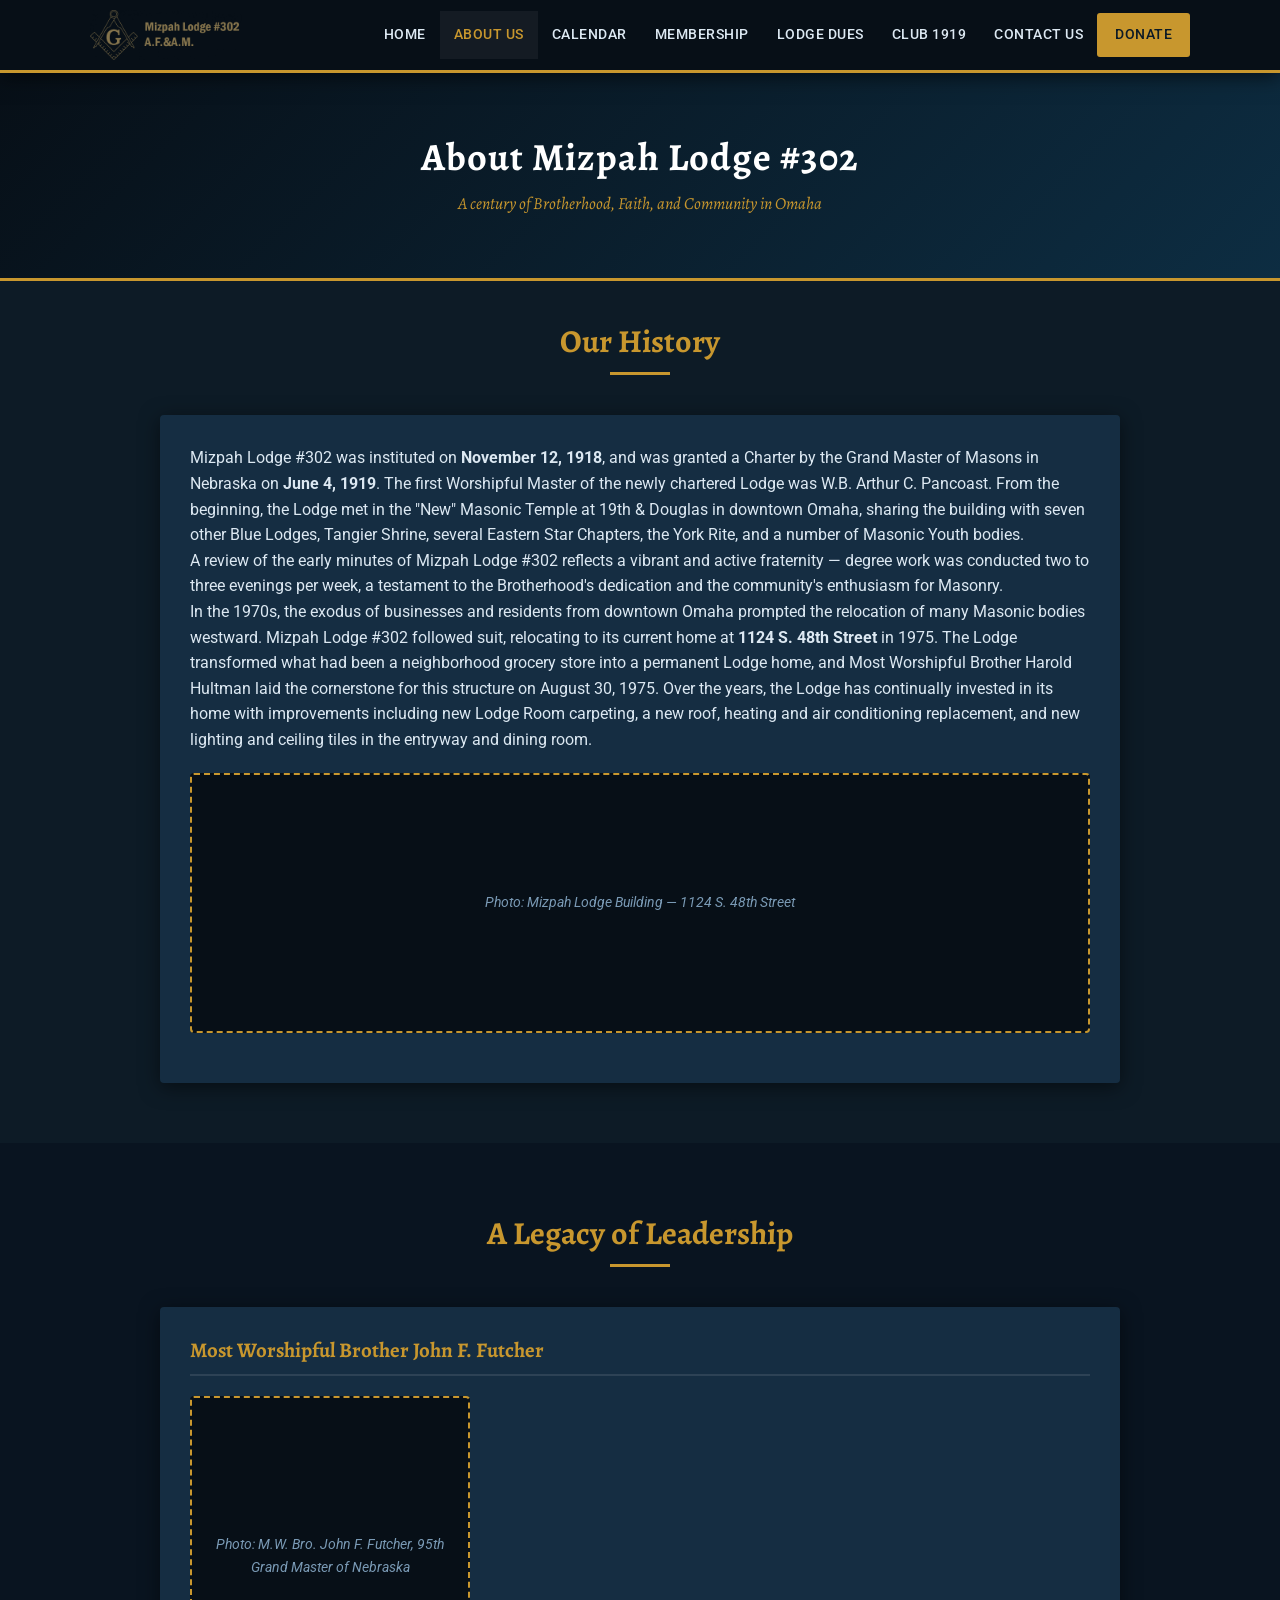
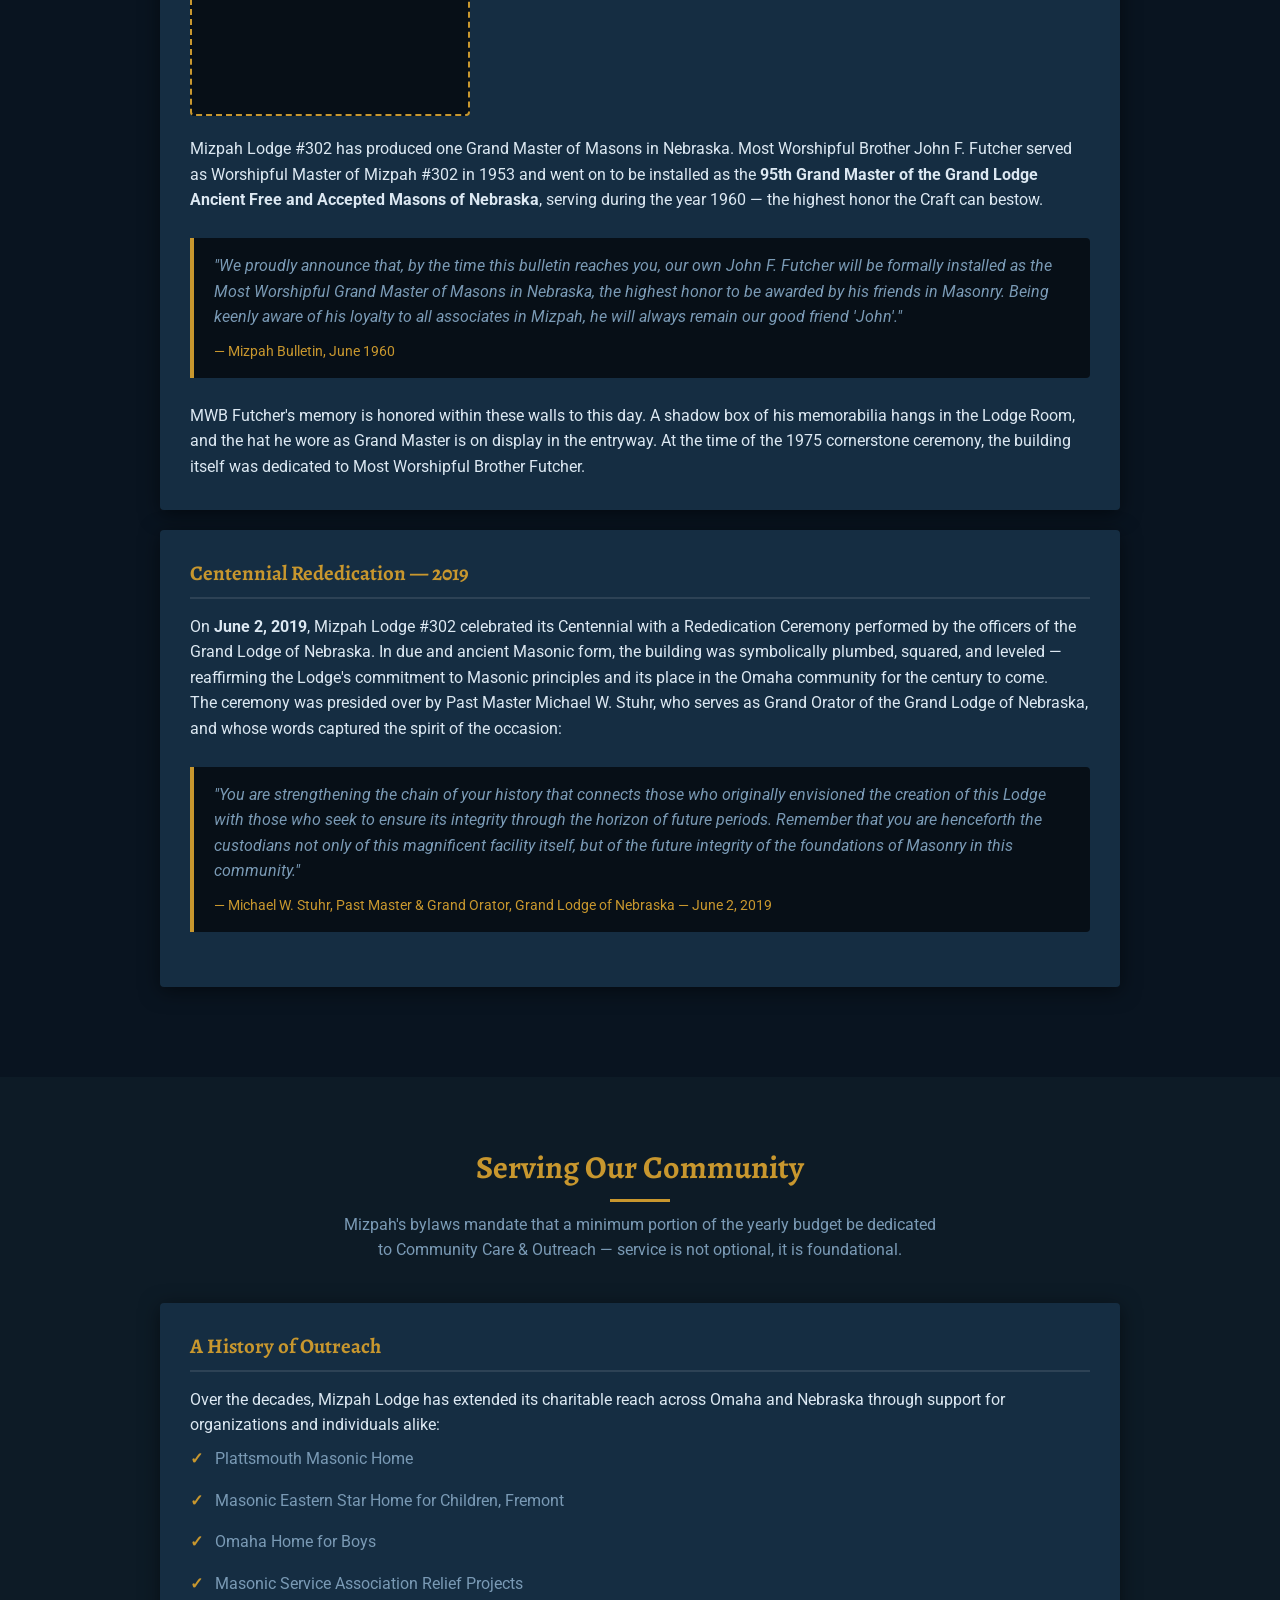
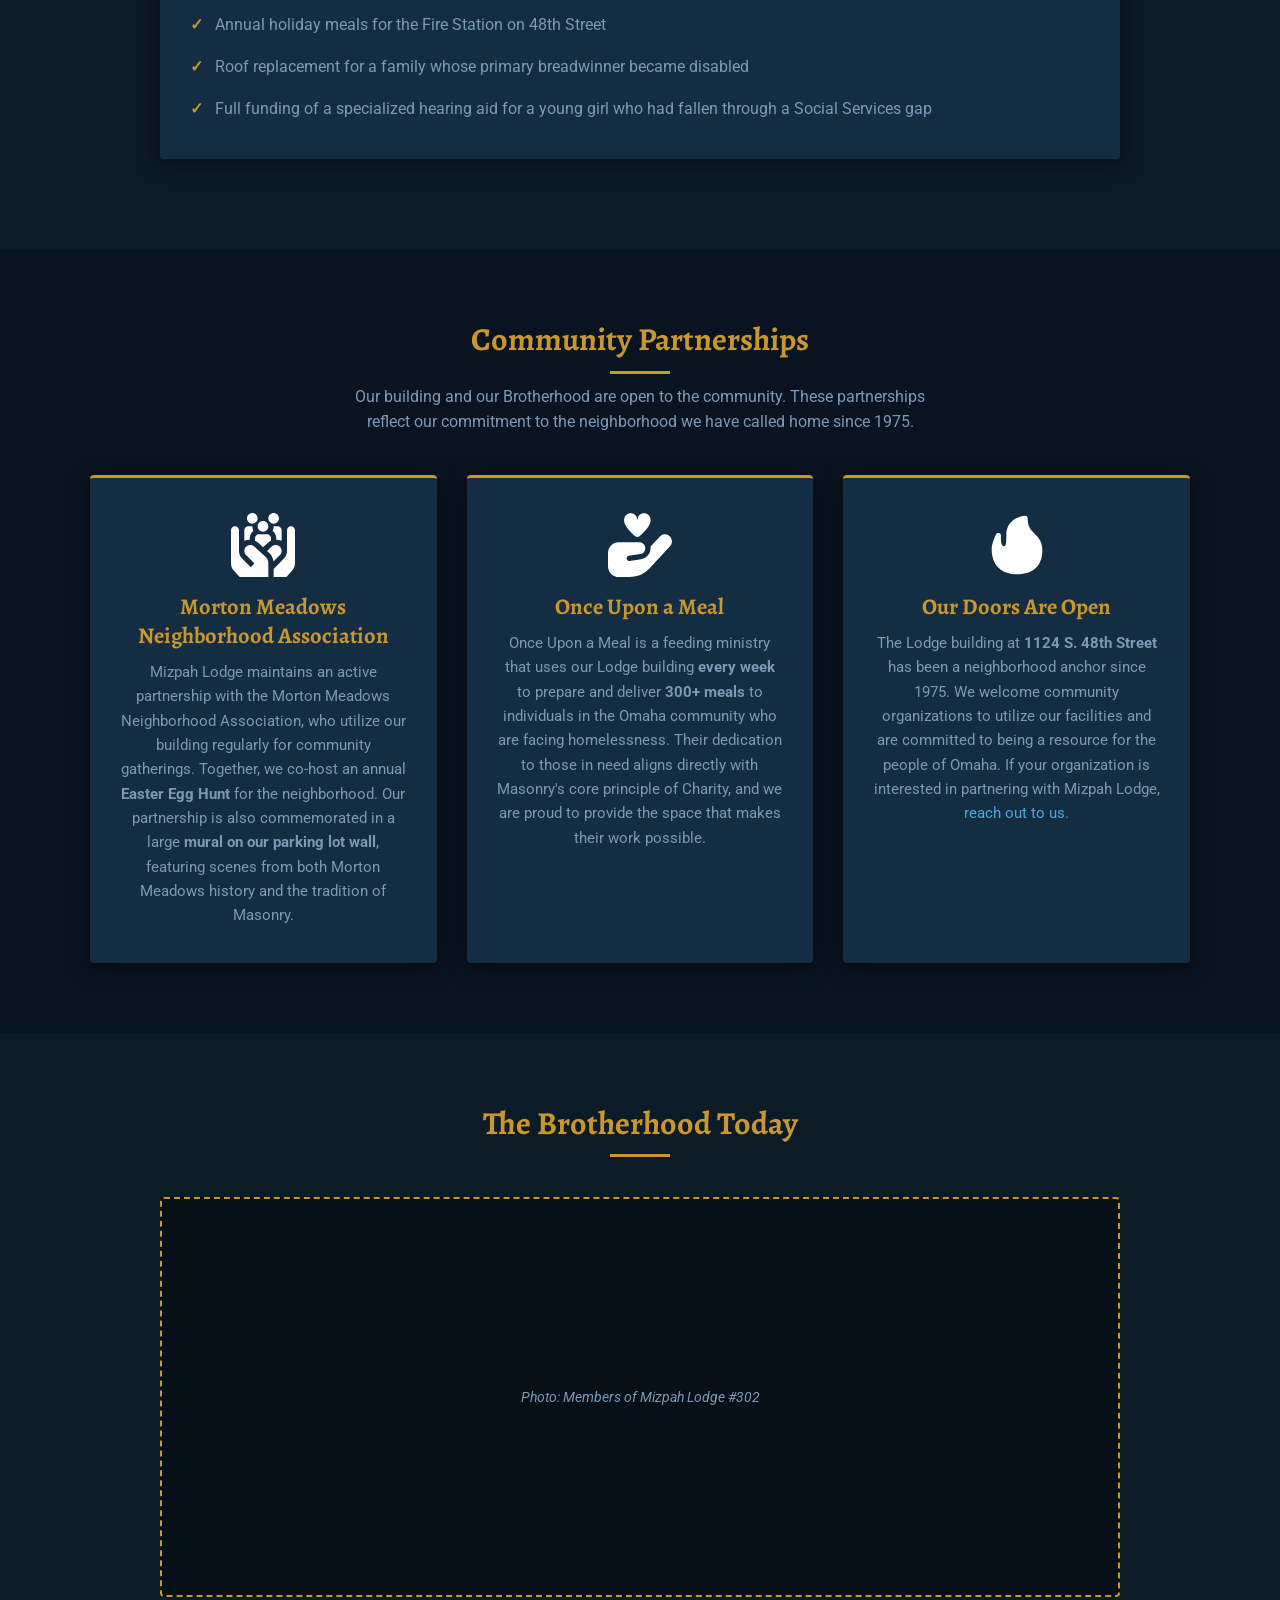
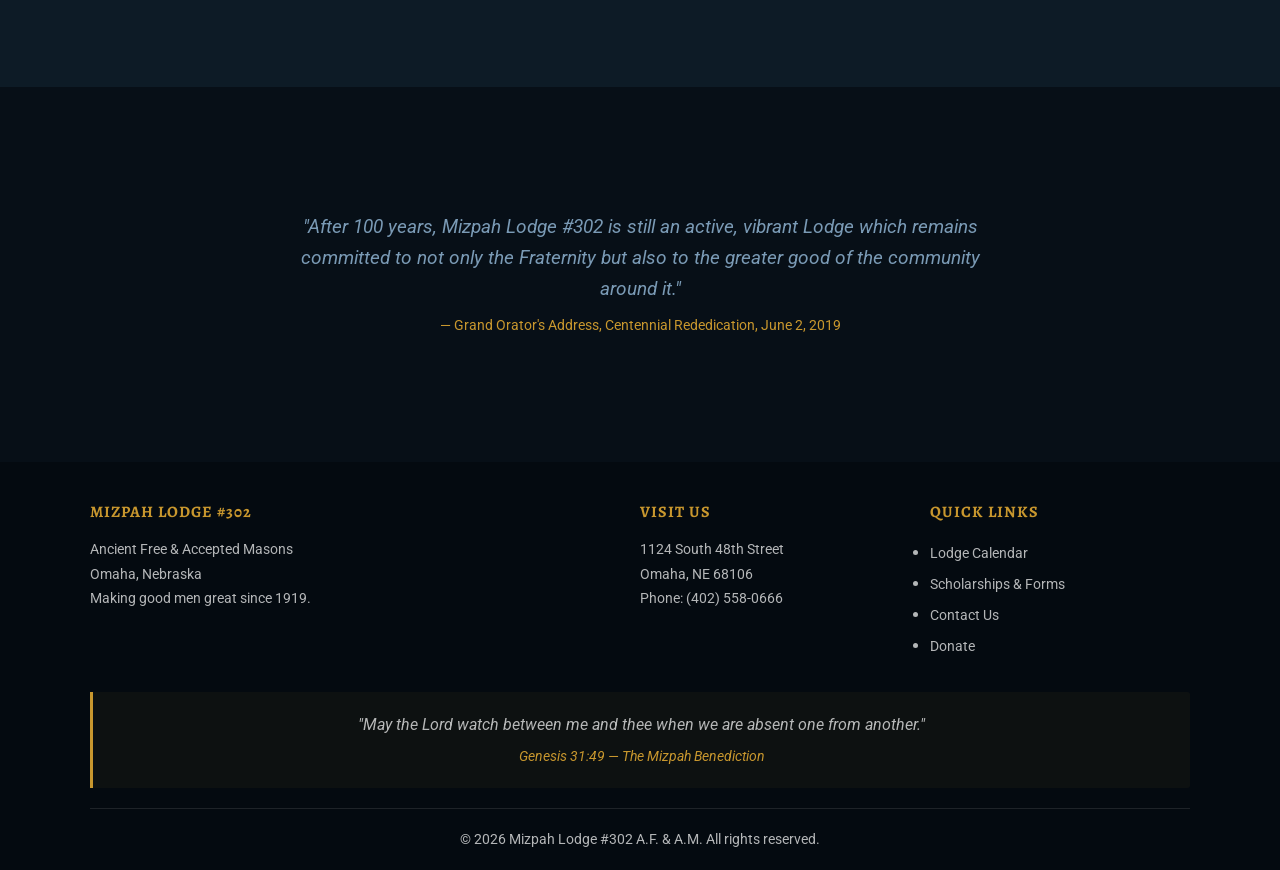
==== about.html @ cc128fba "Add image placeholders to about.html for building, Futcher, and group shot https://claude.ai/code/se" ====
<!DOCTYPE html>
<html lang="en">
<head>
  <meta charset="UTF-8">
  <meta name="viewport" content="width=device-width, initial-scale=1.0">
  <title>About Us - Mizpah Lodge #302</title>
  <meta name="description" content="Learn the history of Mizpah Lodge #302 A.F. &amp; A.M. in Omaha, Nebraska. Founded in 1918, we have served our community for over a century through Brotherhood, Faith, and Charity.">
  <link rel="canonical" href="https://mizpahomaha.com/about.html">
  <meta property="og:type" content="website">
  <meta property="og:site_name" content="Mizpah Lodge #302">
  <meta property="og:title" content="About Us | Mizpah Lodge #302">
  <meta property="og:description" content="Learn the history of Mizpah Lodge #302 A.F. &amp; A.M. in Omaha, Nebraska. Founded in 1918, we have served our community for over a century through Brotherhood, Faith, and Charity.">
  <meta property="og:url" content="https://mizpahomaha.com/about.html">
  <meta property="og:image" content="https://mizpahomaha.com/images/header_miz.png">
  <link rel="preconnect" href="https://fonts.googleapis.com">
  <link href="https://fonts.googleapis.com/css2?family=Alegreya:ital,wght@0,400;0,700;1,400&family=Roboto:wght@300;400;500;700&display=swap" rel="stylesheet">
  <link rel="stylesheet" href="css/style.css">
</head>
<body>

  <script src="js/header.js"></script>

  <div class="page-header">
    <h1>About Mizpah Lodge #302</h1>
    <p>A century of Brotherhood, Faith, and Community in Omaha</p>
  </div>

  <!-- Our History -->
  <section class="content-page">
    <div class="container" style="max-width:1000px;">

      <div class="section-header">
        <h2>Our History</h2>
        <div class="divider"></div>
      </div>

      <div class="info-card">
        <p>Mizpah Lodge #302 was instituted on <strong>November 12, 1918</strong>, and was granted a Charter by the Grand Master of Masons in Nebraska on <strong>June 4, 1919</strong>. The first Worshipful Master of the newly chartered Lodge was W.B. Arthur C. Pancoast. From the beginning, the Lodge met in the "New" Masonic Temple at 19th &amp; Douglas in downtown Omaha, sharing the building with seven other Blue Lodges, Tangier Shrine, several Eastern Star Chapters, the York Rite, and a number of Masonic Youth bodies.</p>
        <p>A review of the early minutes of Mizpah Lodge #302 reflects a vibrant and active fraternity — degree work was conducted two to three evenings per week, a testament to the Brotherhood's dedication and the community's enthusiasm for Masonry.</p>
        <p>In the 1970s, the exodus of businesses and residents from downtown Omaha prompted the relocation of many Masonic bodies westward. Mizpah Lodge #302 followed suit, relocating to its current home at <strong>1124 S. 48th Street</strong> in 1975. The Lodge transformed what had been a neighborhood grocery store into a permanent Lodge home, and Most Worshipful Brother Harold Hultman laid the cornerstone for this structure on August 30, 1975. Over the years, the Lodge has continually invested in its home with improvements including new Lodge Room carpeting, a new roof, heating and air conditioning replacement, and new lighting and ceiling tiles in the entryway and dining room.</p>

        <div class="img-placeholder">
          <span>Photo: Mizpah Lodge Building — 1124 S. 48th Street</span>
        </div>
      </div>

    </div>
  </section>

  <!-- Legacy of Leadership -->
  <section class="section section-alt">
    <div class="container" style="max-width:1000px;">

      <div class="section-header">
        <h2>A Legacy of Leadership</h2>
        <div class="divider"></div>
      </div>

      <div class="info-card">
        <h3>Most Worshipful Brother John F. Futcher</h3>
        <div class="img-placeholder img-placeholder--portrait">
          <span>Photo: M.W. Bro. John F. Futcher, 95th Grand Master of Nebraska</span>
        </div>
        <p>Mizpah Lodge #302 has produced one Grand Master of Masons in Nebraska. Most Worshipful Brother John F. Futcher served as Worshipful Master of Mizpah #302 in 1953 and went on to be installed as the <strong>95th Grand Master of the Grand Lodge Ancient Free and Accepted Masons of Nebraska</strong>, serving during the year 1960 — the highest honor the Craft can bestow.</p>

        <blockquote>
          "We proudly announce that, by the time this bulletin reaches you, our own John F. Futcher will be formally installed as the Most Worshipful Grand Master of Masons in Nebraska, the highest honor to be awarded by his friends in Masonry. Being keenly aware of his loyalty to all associates in Mizpah, he will always remain our good friend 'John'."
          <cite>— Mizpah Bulletin, June 1960</cite>
        </blockquote>

        <p>MWB Futcher's memory is honored within these walls to this day. A shadow box of his memorabilia hangs in the Lodge Room, and the hat he wore as Grand Master is on display in the entryway. At the time of the 1975 cornerstone ceremony, the building itself was dedicated to Most Worshipful Brother Futcher.</p>
      </div>

      <div class="info-card" style="margin-top:20px;">
        <h3>Centennial Rededication — 2019</h3>
        <p>On <strong>June 2, 2019</strong>, Mizpah Lodge #302 celebrated its Centennial with a Rededication Ceremony performed by the officers of the Grand Lodge of Nebraska. In due and ancient Masonic form, the building was symbolically plumbed, squared, and leveled — reaffirming the Lodge's commitment to Masonic principles and its place in the Omaha community for the century to come.</p>
        <p>The ceremony was presided over by Past Master Michael W. Stuhr, who serves as Grand Orator of the Grand Lodge of Nebraska, and whose words captured the spirit of the occasion:</p>

        <blockquote>
          "You are strengthening the chain of your history that connects those who originally envisioned the creation of this Lodge with those who seek to ensure its integrity through the horizon of future periods. Remember that you are henceforth the custodians not only of this magnificent facility itself, but of the future integrity of the foundations of Masonry in this community."
          <cite>— Michael W. Stuhr, Past Master &amp; Grand Orator, Grand Lodge of Nebraska — June 2, 2019</cite>
        </blockquote>
      </div>

    </div>
  </section>

  <!-- Community Commitment -->
  <section class="section">
    <div class="container" style="max-width:1000px;">

      <div class="section-header">
        <h2>Serving Our Community</h2>
        <div class="divider"></div>
        <p>Mizpah's bylaws mandate that a minimum portion of the yearly budget be dedicated to Community Care &amp; Outreach — service is not optional, it is foundational.</p>
      </div>

      <div class="info-card">
        <h3>A History of Outreach</h3>
        <p>Over the decades, Mizpah Lodge has extended its charitable reach across Omaha and Nebraska through support for organizations and individuals alike:</p>
        <ul class="eligibility-list">
          <li>Plattsmouth Masonic Home</li>
          <li>Masonic Eastern Star Home for Children, Fremont</li>
          <li>Omaha Home for Boys</li>
          <li>Masonic Service Association Relief Projects</li>
          <li>Annual holiday meals for the Fire Station on 48th Street</li>
          <li>Roof replacement for a family whose primary breadwinner became disabled</li>
          <li>Full funding of a specialized hearing aid for a young girl who had fallen through a Social Services gap</li>
        </ul>
      </div>

    </div>
  </section>

  <!-- Community Partnerships -->
  <section class="section section-alt">
    <div class="container">

      <div class="section-header">
        <h2>Community Partnerships</h2>
        <div class="divider"></div>
        <p>Our building and our Brotherhood are open to the community. These partnerships reflect our commitment to the neighborhood we have called home since 1975.</p>
      </div>

      <div class="pillars">

        <div class="pillar">
          <div class="pillar-icon"><img src="images/hr-group.svg" alt="Community" width="64" height="64"></div>
          <h3>Morton Meadows Neighborhood Association</h3>
          <p>Mizpah Lodge maintains an active partnership with the Morton Meadows Neighborhood Association, who utilize our building regularly for community gatherings. Together, we co-host an annual <strong>Easter Egg Hunt</strong> for the neighborhood. Our partnership is also commemorated in a large <strong>mural on our parking lot wall</strong>, featuring scenes from both Morton Meadows history and the tradition of Masonry.</p>
        </div>

        <div class="pillar">
          <div class="pillar-icon"><img src="images/hand-holding-heart.svg" alt="Feeding Ministry" width="64" height="64"></div>
          <h3>Once Upon a Meal</h3>
          <p>Once Upon a Meal is a feeding ministry that uses our Lodge building <strong>every week</strong> to prepare and deliver <strong>300+ meals</strong> to individuals in the Omaha community who are facing homelessness. Their dedication to those in need aligns directly with Masonry's core principle of Charity, and we are proud to provide the space that makes their work possible.</p>
        </div>

        <div class="pillar">
          <div class="pillar-icon"><img src="images/fire-flame-curved.svg" alt="Our Building" width="64" height="64"></div>
          <h3>Our Doors Are Open</h3>
          <p>The Lodge building at <strong>1124 S. 48th Street</strong> has been a neighborhood anchor since 1975. We welcome community organizations to utilize our facilities and are committed to being a resource for the people of Omaha. If your organization is interested in partnering with Mizpah Lodge, <a href="contact.html">reach out to us</a>.</p>
        </div>

      </div>

    </div>
  </section>

  <!-- Brotherhood group shot -->
  <section class="section">
    <div class="container" style="max-width:1000px;">
      <div class="section-header">
        <h2>The Brotherhood Today</h2>
        <div class="divider"></div>
      </div>
      <div class="img-placeholder img-placeholder--wide">
        <span>Photo: Members of Mizpah Lodge #302</span>
      </div>
    </div>
  </section>

  <!-- Closing quote -->
  <section class="section section-dark" style="text-align:center;">
    <div class="container" style="max-width:800px;">
      <blockquote style="border-left:none; text-align:center; font-size:1.2rem; padding:30px 20px; background:transparent;">
        "After 100 years, Mizpah Lodge #302 is still an active, vibrant Lodge which remains committed to not only the Fraternity but also to the greater good of the community around it."
        <cite>— Grand Orator's Address, Centennial Rededication, June 2, 2019</cite>
      </blockquote>
    </div>
  </section>

  <footer class="site-footer">
    <div class="container">
      <div class="footer-grid">
        <div class="footer-section">
          <h4>Mizpah Lodge #302</h4>
          <p>Ancient Free &amp; Accepted Masons<br>Omaha, Nebraska</p>
          <p>Making good men great since 1919.</p>
        </div>
        <div class="footer-section">
          <h4>Visit Us</h4>
          <p>1124 South 48th Street<br>Omaha, NE 68106</p>
          <p>Phone: (402) 558-0666</p>
        </div>
        <div class="footer-section">
          <h4>Quick Links</h4>
          <ul>
            <li><a href="calendar.html">Lodge Calendar</a></li>
            <li><a href="scholarships.html">Scholarships &amp; Forms</a></li>
            <li><a href="contact.html">Contact Us</a></li>
            <li><a href="https://www.paypal.me/mizpah302" target="_blank" rel="noopener">Donate</a></li>
          </ul>
        </div>
      </div>
      <div class="benediction">
        <p>"May the Lord watch between me and thee when we are absent one from another."</p>
        <cite>Genesis 31:49 &mdash; The Mizpah Benediction</cite>
      </div>
      <div class="footer-bottom">
        <p>&copy; <script>document.write(new Date().getFullYear())</script> Mizpah Lodge #302 A.F. &amp; A.M. All rights reserved.</p>
      </div>
    </div>
  </footer>

</body>
</html>
---- css/style.css ----
/* ============================================
   Mizpah Lodge #302 - Bold Dark Theme
   ============================================ */

/* --- Reset & Base --- */
*, *::before, *::after {
  box-sizing: border-box;
  margin: 0;
  padding: 0;
}

:root {
  --primary: #2a8fd4;
  --primary-dark: #1a6fa8;
  --primary-light: #4aa8e0;
  --accent: #c8972e;
  --accent-dark: #a87824;
  --accent-light: #ddb84a;
  --text: #dce8f2;
  --text-light: #7a9ab5;
  --bg: #0d1b26;
  --bg-alt: #091420;
  --bg-card: #152d42;
  --bg-dark: #070f17;
  --bg-footer: #040a10;
  --border: rgba(255,255,255,0.1);
  --shadow: 0 4px 20px rgba(0,0,0,0.5);
}

html {
  scroll-behavior: smooth;
}

body {
  font-family: 'Roboto', 'Segoe UI', sans-serif;
  color: var(--text);
  background: var(--bg);
  line-height: 1.6;
}

h1, h2, h3, h4, h5 {
  font-family: 'Alegreya', 'Georgia', serif;
  color: var(--text);
  line-height: 1.3;
}

a {
  color: var(--primary-light);
  text-decoration: none;
  transition: color 0.2s;
}

a:hover {
  color: var(--accent-light);
}

img {
  max-width: 100%;
  height: auto;
}

.container {
  max-width: 1140px;
  margin: 0 auto;
  padding: 0 20px;
}

/* --- Header & Navigation --- */
.site-header {
  background: var(--bg-dark);
  border-bottom: 3px solid var(--accent);
  position: sticky;
  top: 0;
  z-index: 1000;
  box-shadow: 0 2px 20px rgba(0,0,0,0.7);
}

.header-inner {
  display: flex;
  justify-content: space-between;
  align-items: center;
  padding: 10px 20px;
  max-width: 1140px;
  margin: 0 auto;
}

.logo {
  display: flex;
  align-items: center;
  gap: 12px;
  text-decoration: none;
}

.logo-img {
  height: 50px;
  width: auto;
}

/* Hamburger */
.nav-toggle {
  display: none;
  background: none;
  border: none;
  cursor: pointer;
  padding: 8px;
}

.nav-toggle span {
  display: block;
  width: 26px;
  height: 3px;
  background: var(--accent);
  margin: 5px 0;
  border-radius: 2px;
  transition: 0.3s;
}

.main-nav ul {
  display: flex;
  list-style: none;
  gap: 0;
  align-items: center;
}

.main-nav li {
  position: relative;
}

.main-nav a {
  display: block;
  padding: 12px 14px;
  font-size: 0.9rem;
  font-weight: 500;
  color: var(--text);
  text-transform: uppercase;
  letter-spacing: 0.5px;
  transition: background 0.2s, color 0.2s;
}

.main-nav a:hover,
.main-nav a.active {
  color: var(--accent);
  background: rgba(255,255,255,0.05);
}

/* Dropdown */
.has-dropdown:hover .dropdown {
  display: block;
}

.dropdown {
  display: none;
  position: absolute;
  top: 100%;
  left: 0;
  background: var(--bg-card);
  box-shadow: var(--shadow);
  min-width: 200px;
  border-top: 2px solid var(--accent);
  z-index: 100;
}

.dropdown a {
  padding: 10px 16px;
  font-size: 0.85rem;
}

.dropdown a:hover {
  background: rgba(255,255,255,0.06);
  color: var(--accent);
}

/* Donate button */
.btn-donate {
  background: var(--accent);
  color: #0d1b26 !important;
  border-radius: 3px;
  padding: 10px 18px !important;
  font-weight: 700;
  letter-spacing: 0.5px;
}

.btn-donate:hover {
  background: var(--accent-light);
  color: #0d1b26 !important;
}

/* --- Hero Section --- */
.hero {
  background: linear-gradient(rgba(4,10,16,0.7), rgba(7,15,23,0.8)), url('../images/lighthouse.jpg') center/cover no-repeat;
  color: #fff;
  text-align: center;
  padding: 100px 20px;
  position: relative;
  overflow: hidden;
}

.hero::before {
  content: '';
  position: absolute;
  inset: 0;
  background: url('../images/Mizpah-Seal_Brown-1-350x350.png') center/contain no-repeat;
  opacity: 0.08;
}

.hero-content {
  position: relative;
  z-index: 1;
  max-width: 700px;
  margin: 0 auto;
}

.hero h1 {
  font-size: 3rem;
  color: #fff;
  margin-bottom: 8px;
  letter-spacing: 1px;
}

.hero .subtitle {
  font-size: 1.2rem;
  color: var(--accent);
  font-family: 'Alegreya', serif;
  font-style: italic;
  margin-bottom: 20px;
}

.hero p {
  font-size: 1.05rem;
  opacity: 0.85;
  margin-bottom: 30px;
}

.hero-badges {
  display: flex;
  justify-content: center;
  gap: 40px;
  margin-top: 40px;
  flex-wrap: wrap;
}

.hero-badge {
  text-align: center;
}

.hero-badge .badge-word {
  display: block;
  font-family: 'Alegreya', serif;
  font-size: 1.6rem;
  font-weight: 700;
  color: var(--accent);
}

.hero-badge .badge-desc {
  font-size: 0.85rem;
  opacity: 0.7;
}

/* --- Buttons --- */
.btn {
  display: inline-block;
  padding: 12px 28px;
  border-radius: 3px;
  font-weight: 600;
  text-transform: uppercase;
  letter-spacing: 1px;
  font-size: 0.9rem;
  transition: all 0.2s;
  cursor: pointer;
  border: none;
}

.btn-primary {
  background: var(--primary);
  color: #fff;
}

.btn-primary:hover {
  background: var(--primary-dark);
  color: #fff;
}

.btn-accent {
  background: var(--accent);
  color: #0d1b26;
}

.btn-accent:hover {
  background: var(--accent-light);
  color: #0d1b26;
}

.btn-outline {
  background: transparent;
  color: #fff;
  border: 2px solid var(--accent);
}

.btn-outline:hover {
  background: var(--accent);
  color: #0d1b26;
}

/* --- Sections --- */
.section {
  padding: 70px 0;
}

.section-alt {
  background: var(--bg-alt);
}

.section-dark {
  background: var(--bg-dark);
  color: var(--text);
}

.section-dark h2,
.section-dark h3 {
  color: var(--text);
}

.section-header {
  text-align: center;
  margin-bottom: 40px;
}

.section-header h2 {
  font-size: 2rem;
  margin-bottom: 10px;
  color: var(--accent);
}

.section-header .divider {
  width: 60px;
  height: 3px;
  background: var(--accent);
  margin: 10px auto;
}

.section-header p {
  color: var(--text-light);
  max-width: 600px;
  margin: 0 auto;
}

/* --- Pillars (Three Columns) --- */
.pillars {
  display: grid;
  grid-template-columns: repeat(3, 1fr);
  gap: 30px;
}

.pillar {
  text-align: center;
  padding: 35px 30px;
  background: var(--bg-card);
  border-radius: 4px;
  border-top: 3px solid var(--accent);
  box-shadow: var(--shadow);
  transition: transform 0.2s;
}

.pillar:hover {
  transform: translateY(-4px);
}

.pillar-icon {
  font-size: 2.5rem;
  margin-bottom: 15px;
  display: flex;
  justify-content: center;
}

.pillar-icon img {
  width: 64px;
  height: 64px;
  object-fit: contain;
  filter: brightness(0) invert(1);
}

.pillar h3 {
  font-size: 1.4rem;
  margin-bottom: 10px;
  color: var(--accent);
}

.pillar p {
  color: var(--text-light);
  font-size: 0.95rem;
}

/* --- Welcome / WM Section --- */
.welcome-grid {
  display: grid;
  grid-template-columns: 1fr 1fr;
  gap: 40px;
  align-items: center;
}

.welcome-text h2 {
  font-size: 1.8rem;
  margin-bottom: 15px;
}

.welcome-text p {
  margin-bottom: 15px;
  color: var(--text-light);
}

.meeting-info {
  background: var(--primary-dark);
  border: 1px solid var(--primary);
  color: #fff;
  padding: 20px;
  border-radius: 4px;
  text-align: center;
  margin-top: 20px;
}

.meeting-info h3 {
  color: var(--accent);
  font-size: 1.1rem;
  margin-bottom: 5px;
}

.meeting-info p {
  color: rgba(255,255,255,0.85);
  margin: 0;
}

.wm-card {
  background: var(--bg-card);
  border-radius: 4px;
  box-shadow: var(--shadow);
  padding: 30px;
  text-align: center;
  border-top: 4px solid var(--accent);
}

.wm-card h3 {
  font-size: 1.3rem;
  margin-bottom: 5px;
}

.wm-card .wm-title {
  color: var(--accent);
  font-style: italic;
  margin-bottom: 15px;
}

.wm-card p {
  color: var(--text-light);
  font-size: 0.95rem;
}

/* --- Info Cards --- */
.info-card {
  background: var(--bg-card);
  border-radius: 4px;
  box-shadow: var(--shadow);
  padding: 30px;
  margin-bottom: 20px;
}

.info-card h3 {
  font-size: 1.3rem;
  margin-bottom: 15px;
  padding-bottom: 10px;
  border-bottom: 2px solid var(--border);
  color: var(--accent);
}

/* --- What is Freemasonry --- */
.freemasonry-section {
  text-align: center;
}

.freemasonry-section p {
  max-width: 700px;
  margin: 0 auto 20px;
  color: var(--text-light);
}

/* --- Image Placeholders --- */
.img-placeholder {
  display: flex;
  align-items: center;
  justify-content: center;
  width: 100%;
  height: 260px;
  background: var(--bg-dark);
  border: 2px dashed var(--accent);
  border-radius: 4px;
  margin: 20px 0;
  color: var(--text-light);
  font-size: 0.9rem;
  font-style: italic;
  text-align: center;
  padding: 20px;
}

.img-placeholder--portrait {
  height: 320px;
  max-width: 280px;
}

.img-placeholder--wide {
  height: 400px;
}

/* --- Blockquote --- */
blockquote {
  border-left: 4px solid var(--accent);
  padding: 15px 20px;
  margin: 25px 0;
  font-style: italic;
  color: var(--text-light);
  background: var(--bg-dark);
  border-radius: 0 4px 4px 0;
}

blockquote cite {
  display: block;
  margin-top: 10px;
  font-style: normal;
  font-size: 0.9rem;
  color: var(--accent);
}

/* --- Contact Form --- */
.contact-grid {
  display: grid;
  grid-template-columns: 1fr 1fr;
  gap: 40px;
}

.form-group {
  margin-bottom: 20px;
}

.form-group label {
  display: block;
  font-weight: 500;
  margin-bottom: 6px;
  font-size: 0.8rem;
  color: var(--text-light);
  text-transform: uppercase;
  letter-spacing: 0.06em;
}

.form-group input,
.form-group textarea,
.form-group select {
  width: 100%;
  padding: 10px 14px;
  border: 1px solid var(--border);
  border-radius: 3px;
  font-family: inherit;
  font-size: 0.95rem;
  transition: border-color 0.2s, box-shadow 0.2s;
  background: rgba(255,255,255,0.06);
  color: var(--text);
}

.form-group input::placeholder,
.form-group textarea::placeholder {
  color: var(--text-light);
}

.form-group select option {
  background: var(--bg-card);
  color: var(--text);
}

.form-group input:focus,
.form-group textarea:focus,
.form-group select:focus {
  outline: none;
  border-color: var(--accent);
  box-shadow: 0 0 0 3px rgba(200,151,46,0.15);
}

.form-group textarea {
  resize: vertical;
  min-height: 120px;
}

/* --- Contact Info --- */
.contact-info-item {
  display: flex;
  gap: 15px;
  margin-bottom: 20px;
  align-items: flex-start;
}

.contact-info-item .icon {
  font-size: 1.4rem;
  flex-shrink: 0;
  width: 40px;
  text-align: center;
}

/* --- Dues Table --- */
.dues-table {
  width: 100%;
  border-collapse: collapse;
  margin: 20px 0;
}

.dues-table th,
.dues-table td {
  padding: 12px 16px;
  text-align: left;
  border-bottom: 1px solid var(--border);
}

.dues-table th {
  background: var(--primary-dark);
  color: #fff;
  font-weight: 600;
  text-transform: uppercase;
  font-size: 0.82rem;
  letter-spacing: 0.06em;
}

.dues-table tr:hover td {
  background: rgba(255,255,255,0.04);
}

.dues-table .total-row td {
  font-weight: 700;
  background: rgba(200,151,46,0.1);
  color: var(--accent);
  font-size: 1.05rem;
}

/* --- Payment Methods --- */
.payment-methods {
  display: grid;
  grid-template-columns: repeat(3, 1fr);
  gap: 20px;
  margin-top: 30px;
}

.payment-card {
  background: var(--bg-card);
  border-radius: 4px;
  box-shadow: var(--shadow);
  padding: 25px;
  text-align: center;
  border-top: 3px solid var(--accent);
}

.payment-card .step-number {
  display: inline-block;
  width: 36px;
  height: 36px;
  line-height: 36px;
  border-radius: 50%;
  background: var(--accent);
  color: #0d1b26;
  font-weight: 700;
  margin-bottom: 12px;
}

.payment-card h3 {
  font-size: 1.1rem;
  margin-bottom: 10px;
}

.payment-card p {
  font-size: 0.9rem;
  color: var(--text-light);
}

/* --- Newsletter Signup --- */
.newsletter {
  background: var(--bg-card);
  border: 1px solid var(--accent);
  color: var(--text);
  padding: 40px;
  border-radius: 4px;
  text-align: center;
}

.newsletter h3 {
  color: var(--accent);
  font-size: 1.4rem;
  margin-bottom: 10px;
}

.newsletter p {
  color: var(--text-light);
  margin-bottom: 20px;
}

.newsletter-form {
  display: flex;
  gap: 10px;
  max-width: 500px;
  margin: 0 auto;
}

.newsletter-form input {
  flex: 1;
  padding: 12px 16px;
  border: 1px solid var(--border);
  border-radius: 3px;
  font-size: 0.95rem;
  background: rgba(255,255,255,0.08);
  color: var(--text);
}

.newsletter-form input::placeholder {
  color: var(--text-light);
}

.newsletter-form .btn {
  flex-shrink: 0;
}

/* --- Appendent Bodies --- */
.bodies-grid {
  display: grid;
  grid-template-columns: repeat(auto-fill, minmax(200px, 1fr));
  gap: 15px;
}

.body-link {
  display: block;
  padding: 15px;
  background: rgba(255,255,255,0.04);
  border: 1px solid rgba(255,255,255,0.1);
  border-radius: 3px;
  color: rgba(255,255,255,0.75);
  text-align: center;
  transition: all 0.2s;
  font-size: 0.9rem;
}

.body-link:hover {
  background: rgba(200,151,46,0.1);
  color: var(--accent);
  border-color: var(--accent);
}

/* --- Footer --- */
.site-footer {
  background: var(--bg-footer);
  color: rgba(255,255,255,0.7);
  padding: 40px 0 20px;
}

.footer-grid {
  display: grid;
  grid-template-columns: 2fr 1fr 1fr;
  gap: 30px;
  margin-bottom: 30px;
}

.footer-section h4 {
  color: var(--accent);
  font-size: 1rem;
  margin-bottom: 15px;
  text-transform: uppercase;
  letter-spacing: 1px;
}

.footer-section p {
  font-size: 0.9rem;
  line-height: 1.7;
}

.footer-section a {
  color: rgba(255,255,255,0.7);
  display: block;
  padding: 4px 0;
  font-size: 0.9rem;
}

.footer-section a:hover {
  color: var(--accent);
}

.footer-bottom {
  border-top: 1px solid rgba(255,255,255,0.1);
  padding-top: 20px;
  text-align: center;
  font-size: 0.85rem;
}

.benediction {
  font-style: italic;
  text-align: center;
  padding: 20px;
  margin-bottom: 20px;
  border-left: 3px solid var(--accent);
  background: rgba(200,151,46,0.05);
  border-radius: 0 3px 3px 0;
}

.benediction cite {
  display: block;
  margin-top: 8px;
  font-size: 0.85rem;
  color: var(--accent);
}

/* --- Page Header (inner pages) --- */
.page-header {
  background: linear-gradient(135deg, var(--bg-dark) 0%, #0d2d42 100%);
  color: #fff;
  padding: 60px 20px;
  text-align: center;
  border-bottom: 3px solid var(--accent);
}

.page-header h1 {
  color: #fff;
  font-size: 2.4rem;
  margin-bottom: 8px;
  letter-spacing: 1px;
}

.page-header p {
  color: var(--accent);
  font-size: 1.05rem;
  font-style: italic;
  font-family: 'Alegreya', serif;
}

/* --- Content Page --- */
.content-page {
  padding: 40px 0;
}

.content-page .container {
  max-width: 900px;
}

/* --- Club 1919 --- */
.club-highlight {
  background: linear-gradient(135deg, var(--accent) 0%, var(--accent-dark) 100%);
  color: #0d1b26;
  padding: 30px;
  border-radius: 4px;
  text-align: center;
  margin: 30px 0;
}

.club-highlight h3 {
  color: #0d1b26;
  font-size: 1.6rem;
}

.club-amount {
  font-size: 2.5rem;
  font-weight: 700;
  font-family: 'Alegreya', serif;
}

.club-period {
  font-size: 1rem;
  opacity: 0.85;
}

/* --- Scholarship --- */
.scholarship-card {
  background: var(--bg-card);
  border-radius: 4px;
  box-shadow: var(--shadow);
  padding: 30px;
  border-left: 4px solid var(--accent);
  margin-bottom: 25px;
}

.scholarship-card h3 {
  margin-bottom: 10px;
  color: var(--accent);
}

.scholarship-amount {
  font-size: 1.8rem;
  font-weight: 700;
  color: var(--accent);
  font-family: 'Alegreya', serif;
}

.eligibility-list {
  list-style: none;
  padding: 0;
}

.eligibility-list li {
  padding: 8px 0 8px 25px;
  position: relative;
  color: var(--text-light);
}

.eligibility-list li::before {
  content: '\2713';
  position: absolute;
  left: 0;
  color: var(--accent);
  font-weight: 700;
}

/* --- Calendar --- */
.calendar-embed {
  background: var(--bg-card);
  border-radius: 4px;
  box-shadow: var(--shadow);
  padding: 0;
  text-align: center;
  min-height: 300px;
  display: flex;
  flex-direction: column;
  align-items: center;
  justify-content: center;
  overflow: hidden;
}

.calendar-embed p {
  color: var(--text-light);
}

/* --- Trestle Board Archive --- */
.archive-grid {
  display: grid;
  grid-template-columns: repeat(auto-fill, minmax(250px, 1fr));
  gap: 15px;
}

.archive-item {
  display: flex;
  align-items: center;
  gap: 12px;
  padding: 12px 16px;
  background: var(--bg-card);
  border-radius: 3px;
  border: 1px solid var(--border);
  box-shadow: var(--shadow);
  transition: border-color 0.2s, transform 0.2s;
}

.archive-item:hover {
  transform: translateY(-2px);
  border-color: var(--accent);
}

.archive-item .file-icon {
  font-size: 1.5rem;
  flex-shrink: 0;
}

/* --- Map --- */
.map-container {
  border-radius: 4px;
  overflow: hidden;
  box-shadow: var(--shadow);
  margin-top: 20px;
  border: 1px solid var(--border);
}

.map-container iframe {
  width: 100%;
  height: 300px;
  border: none;
}

/* --- Responsive --- */
@media (max-width: 768px) {
  .nav-toggle {
    display: block;
  }

  .main-nav {
    display: none;
    position: absolute;
    top: 100%;
    left: 0;
    right: 0;
    background: var(--bg-dark);
    box-shadow: var(--shadow);
    border-top: 1px solid var(--border);
  }

  .main-nav.open {
    display: block;
  }

  .main-nav ul {
    flex-direction: column;
  }

  .main-nav a {
    padding: 14px 20px;
    border-bottom: 1px solid var(--border);
  }

  .dropdown {
    position: static;
    box-shadow: none;
    border-top: none;
    background: rgba(255,255,255,0.04);
  }

  .has-dropdown:hover .dropdown {
    display: none;
  }

  .has-dropdown.open .dropdown {
    display: block;
  }

  .hero h1 {
    font-size: 2.2rem;
  }

  .pillars {
    grid-template-columns: 1fr;
  }

  .welcome-grid {
    grid-template-columns: 1fr;
  }

  .contact-grid {
    grid-template-columns: 1fr;
  }

  .payment-methods {
    grid-template-columns: 1fr;
  }

  .footer-grid {
    grid-template-columns: 1fr;
  }

  .hero-badges {
    gap: 20px;
  }

  .newsletter-form {
    flex-direction: column;
  }
}
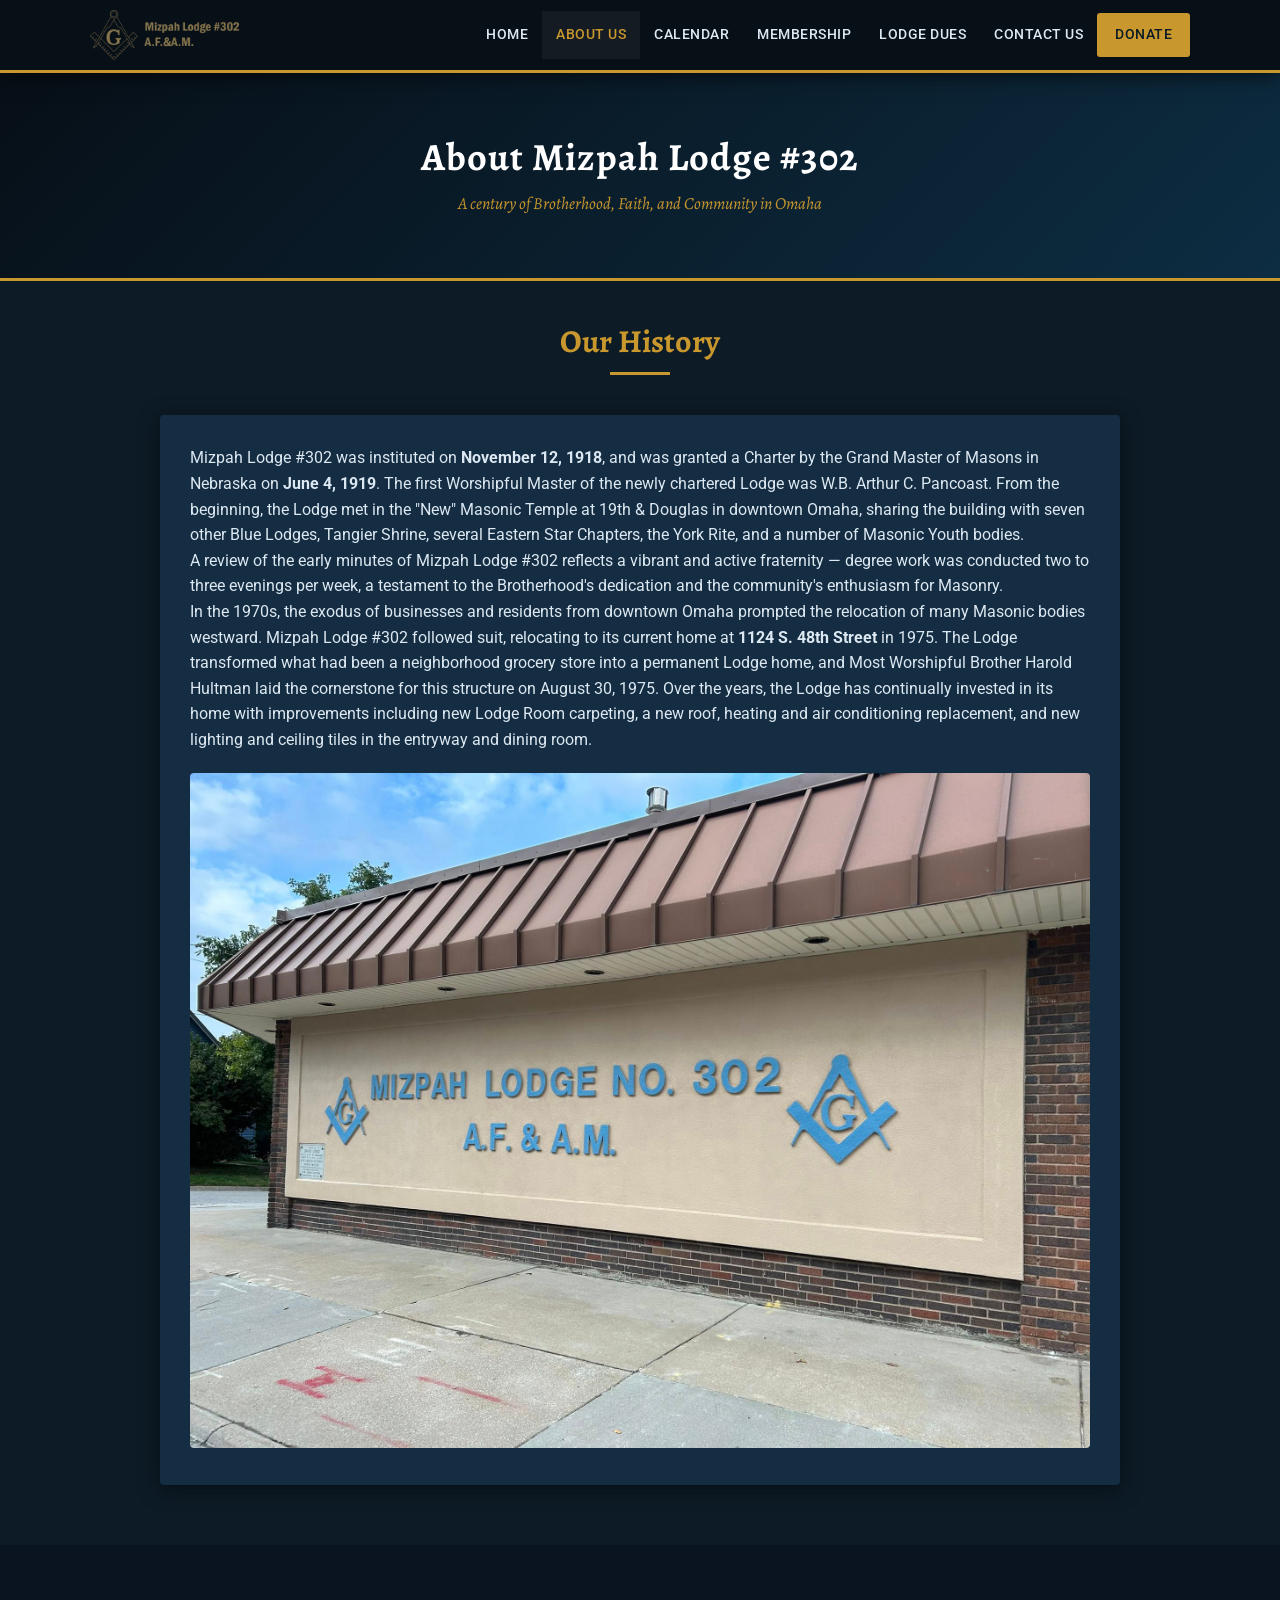
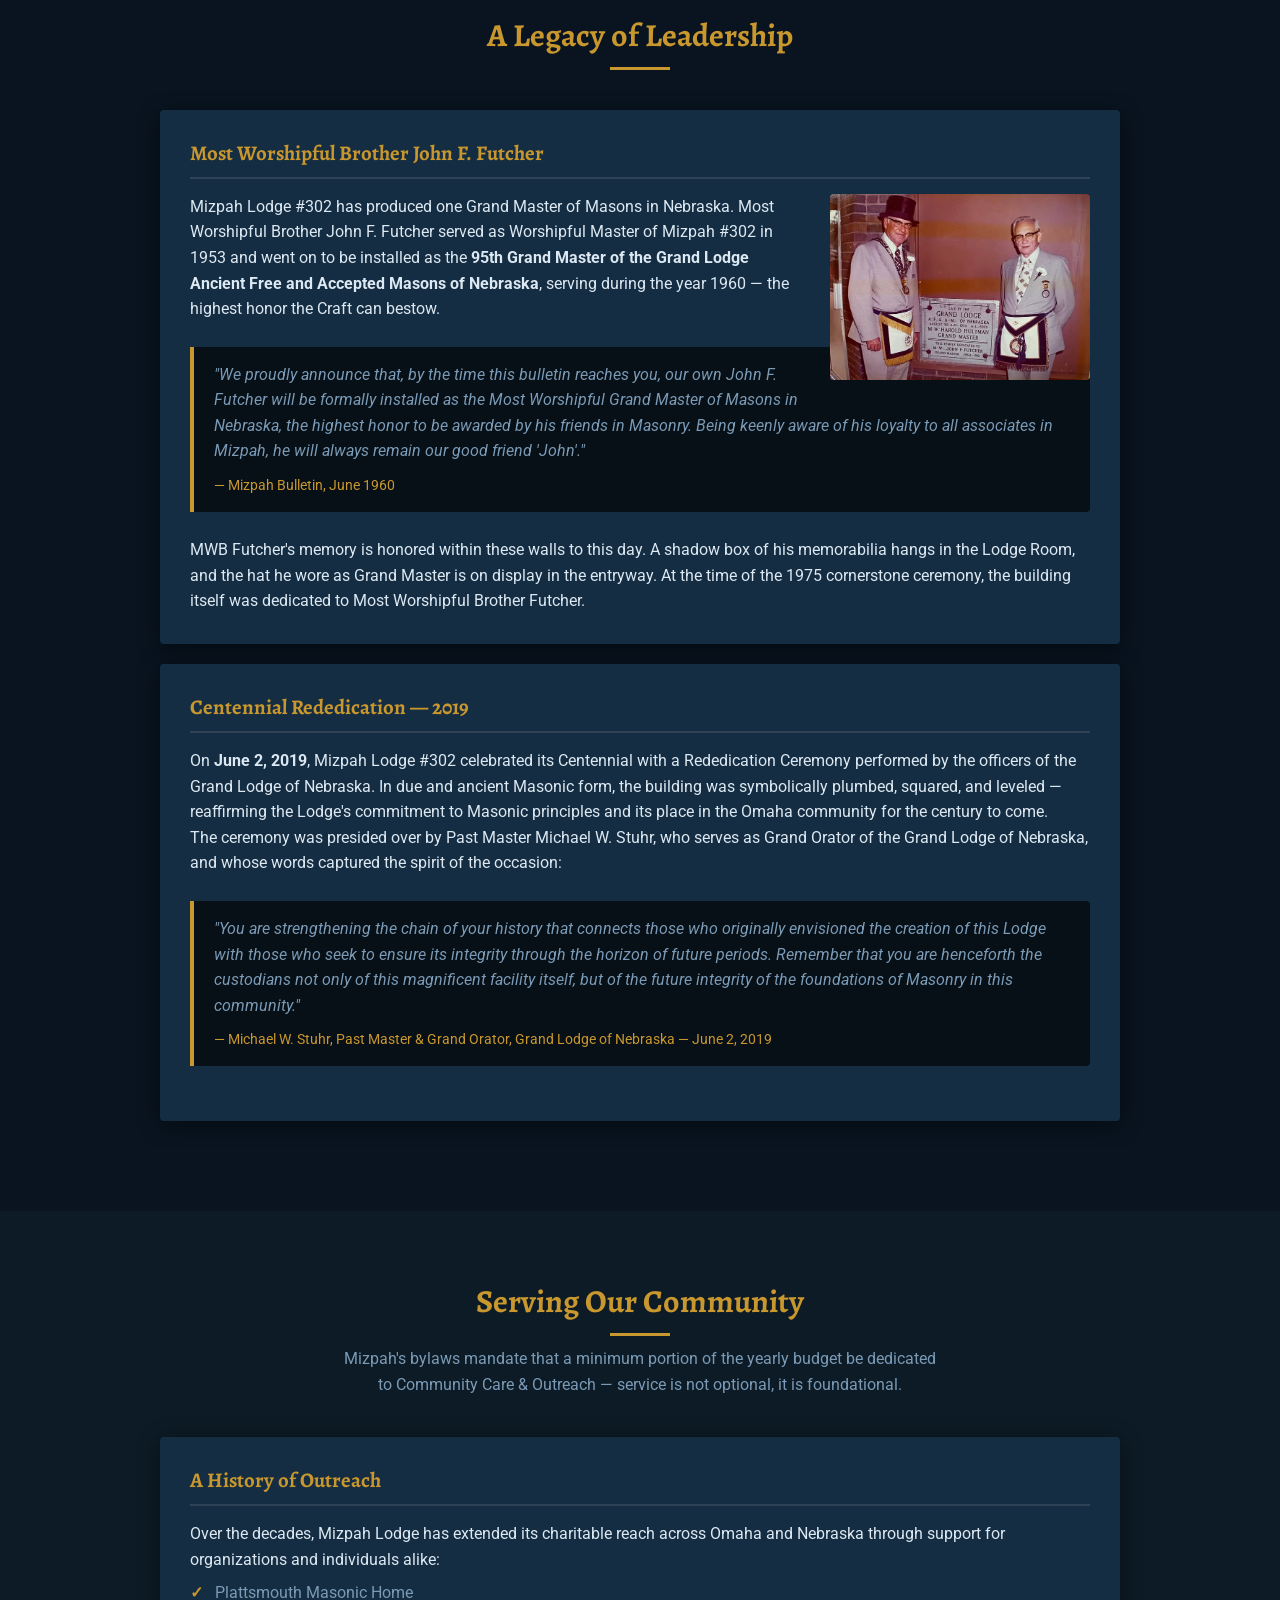
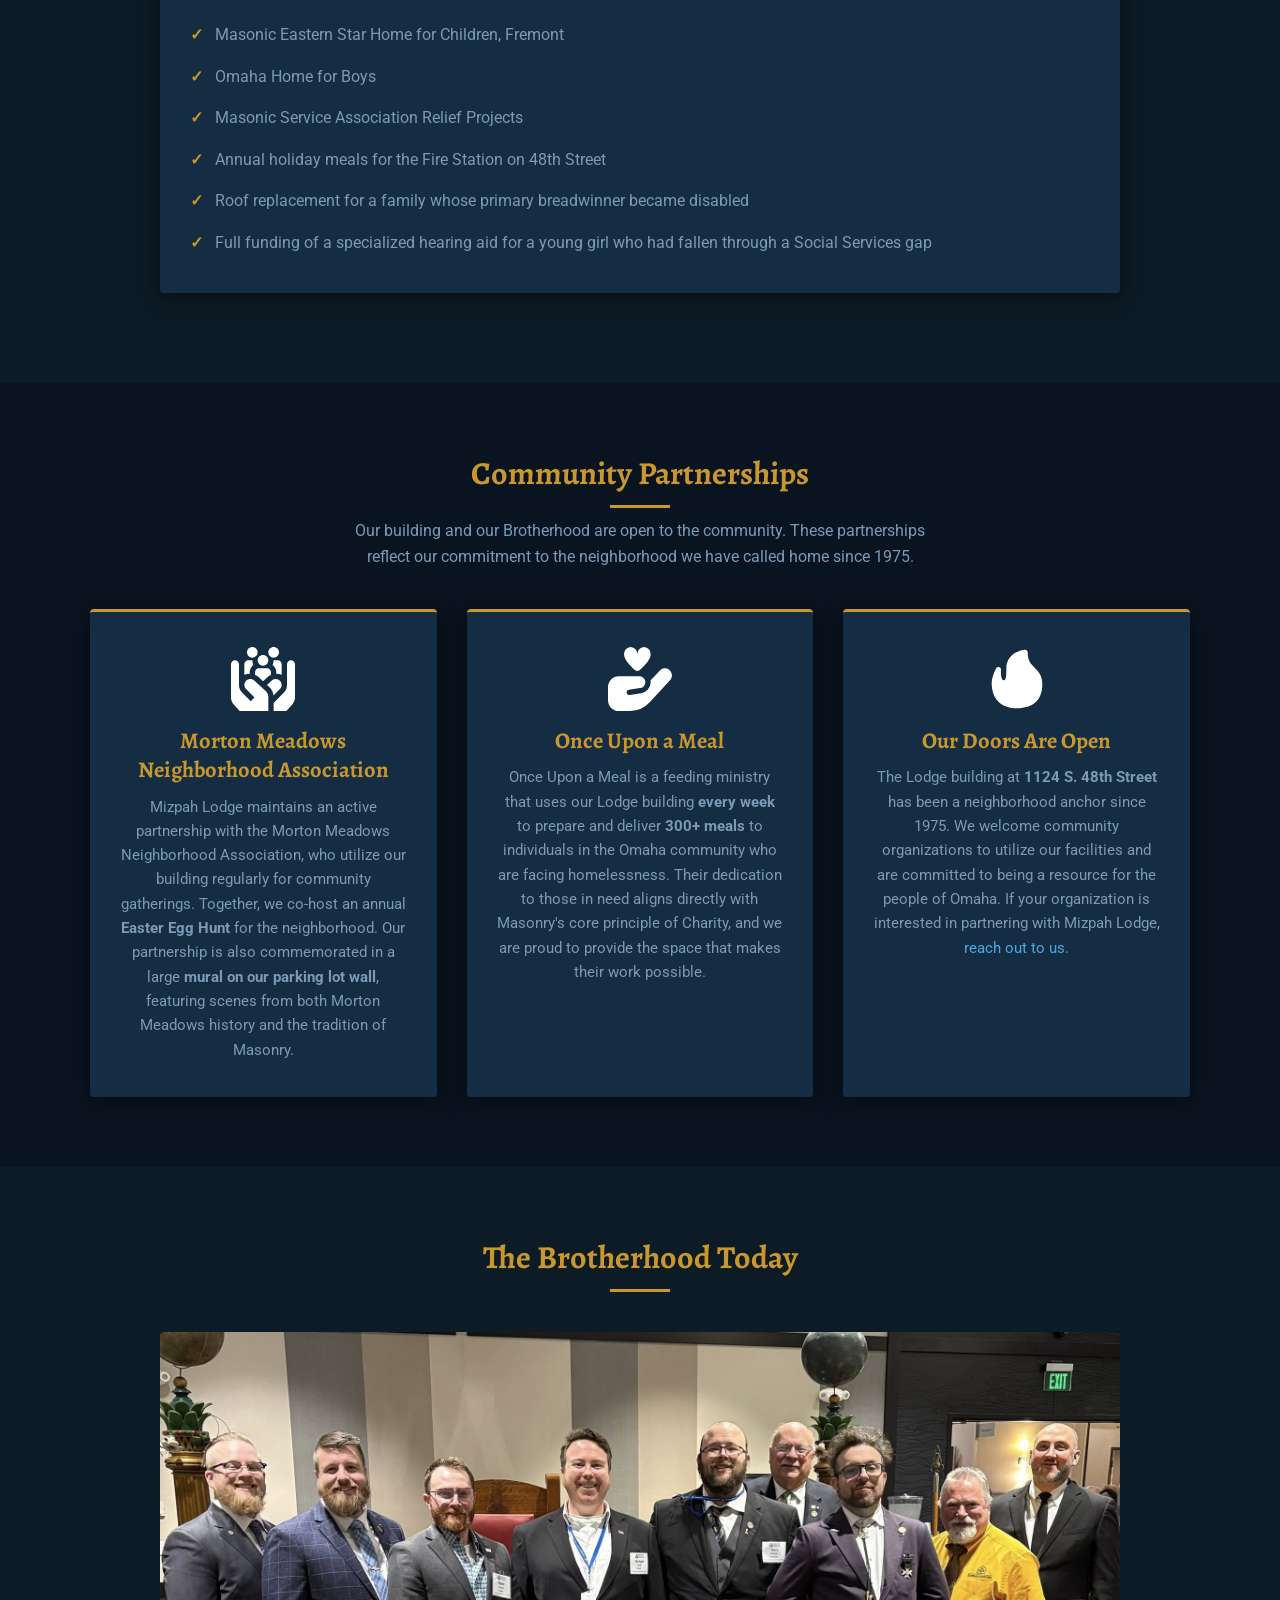
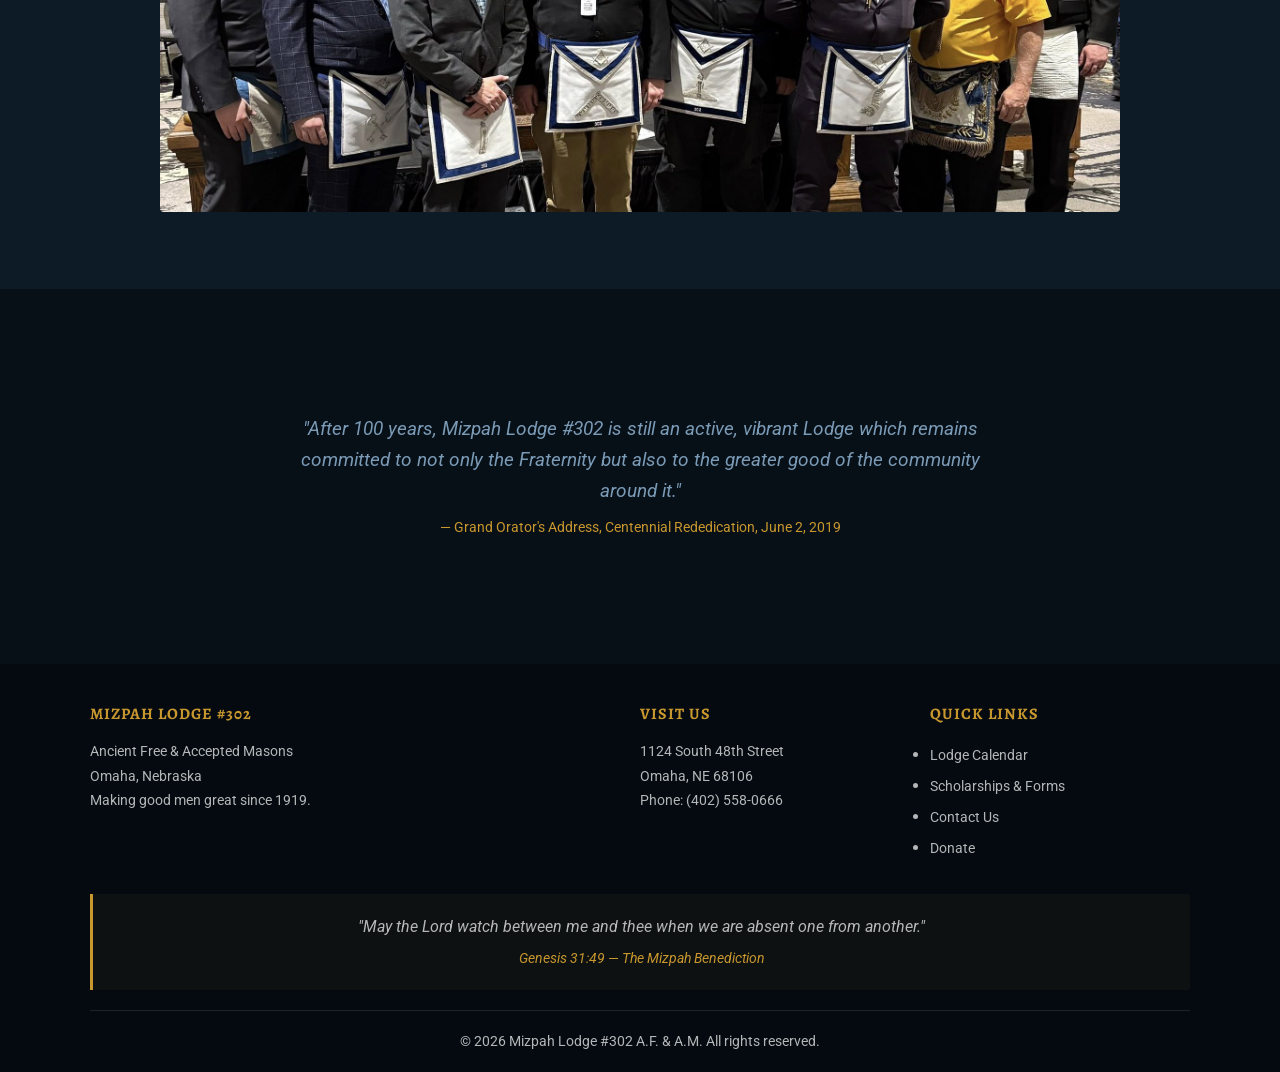
==== commit 91cbcdb6: "Merge branch 'claude/bold-dark-theme' of https://github.com/Axeion/omahamasons into claude/bold-dark" ====
--- a/about.html
+++ b/about.html
@@ -39,9 +39,7 @@
         <p>A review of the early minutes of Mizpah Lodge #302 reflects a vibrant and active fraternity — degree work was conducted two to three evenings per week, a testament to the Brotherhood's dedication and the community's enthusiasm for Masonry.</p>
         <p>In the 1970s, the exodus of businesses and residents from downtown Omaha prompted the relocation of many Masonic bodies westward. Mizpah Lodge #302 followed suit, relocating to its current home at <strong>1124 S. 48th Street</strong> in 1975. The Lodge transformed what had been a neighborhood grocery store into a permanent Lodge home, and Most Worshipful Brother Harold Hultman laid the cornerstone for this structure on August 30, 1975. Over the years, the Lodge has continually invested in its home with improvements including new Lodge Room carpeting, a new roof, heating and air conditioning replacement, and new lighting and ceiling tiles in the entryway and dining room.</p>
 
-        <div class="img-placeholder">
-          <span>Photo: Mizpah Lodge Building — 1124 S. 48th Street</span>
-        </div>
+        <img src="images/buildingexterior.jpg" alt="Mizpah Lodge #302 building exterior at 1124 S. 48th Street, Omaha" style="width:100%; border-radius:4px; margin-top:20px;">
       </div>
 
     </div>
@@ -58,9 +56,7 @@
 
       <div class="info-card">
         <h3>Most Worshipful Brother John F. Futcher</h3>
-        <div class="img-placeholder img-placeholder--portrait">
-          <span>Photo: M.W. Bro. John F. Futcher, 95th Grand Master of Nebraska</span>
-        </div>
+        <img src="images/futcherdedication.jpg" alt="M.W. Bro. John F. Futcher, 95th Grand Master of the Grand Lodge of Nebraska" style="float:right; max-width:260px; width:40%; border-radius:4px; margin:0 0 16px 24px;">
         <p>Mizpah Lodge #302 has produced one Grand Master of Masons in Nebraska. Most Worshipful Brother John F. Futcher served as Worshipful Master of Mizpah #302 in 1953 and went on to be installed as the <strong>95th Grand Master of the Grand Lodge Ancient Free and Accepted Masons of Nebraska</strong>, serving during the year 1960 — the highest honor the Craft can bestow.</p>
 
         <blockquote>
@@ -69,6 +65,7 @@
         </blockquote>
 
         <p>MWB Futcher's memory is honored within these walls to this day. A shadow box of his memorabilia hangs in the Lodge Room, and the hat he wore as Grand Master is on display in the entryway. At the time of the 1975 cornerstone ceremony, the building itself was dedicated to Most Worshipful Brother Futcher.</p>
+        <div style="clear:both;"></div>
       </div>
 
       <div class="info-card" style="margin-top:20px;">
@@ -154,9 +151,7 @@
         <h2>The Brotherhood Today</h2>
         <div class="divider"></div>
       </div>
-      <div class="img-placeholder img-placeholder--wide">
-        <span>Photo: Members of Mizpah Lodge #302</span>
-      </div>
+      <img src="images/mizpahglgroup.jpg" alt="Members of Mizpah Lodge #302" style="width:100%; border-radius:4px;">
     </div>
   </section>
 
